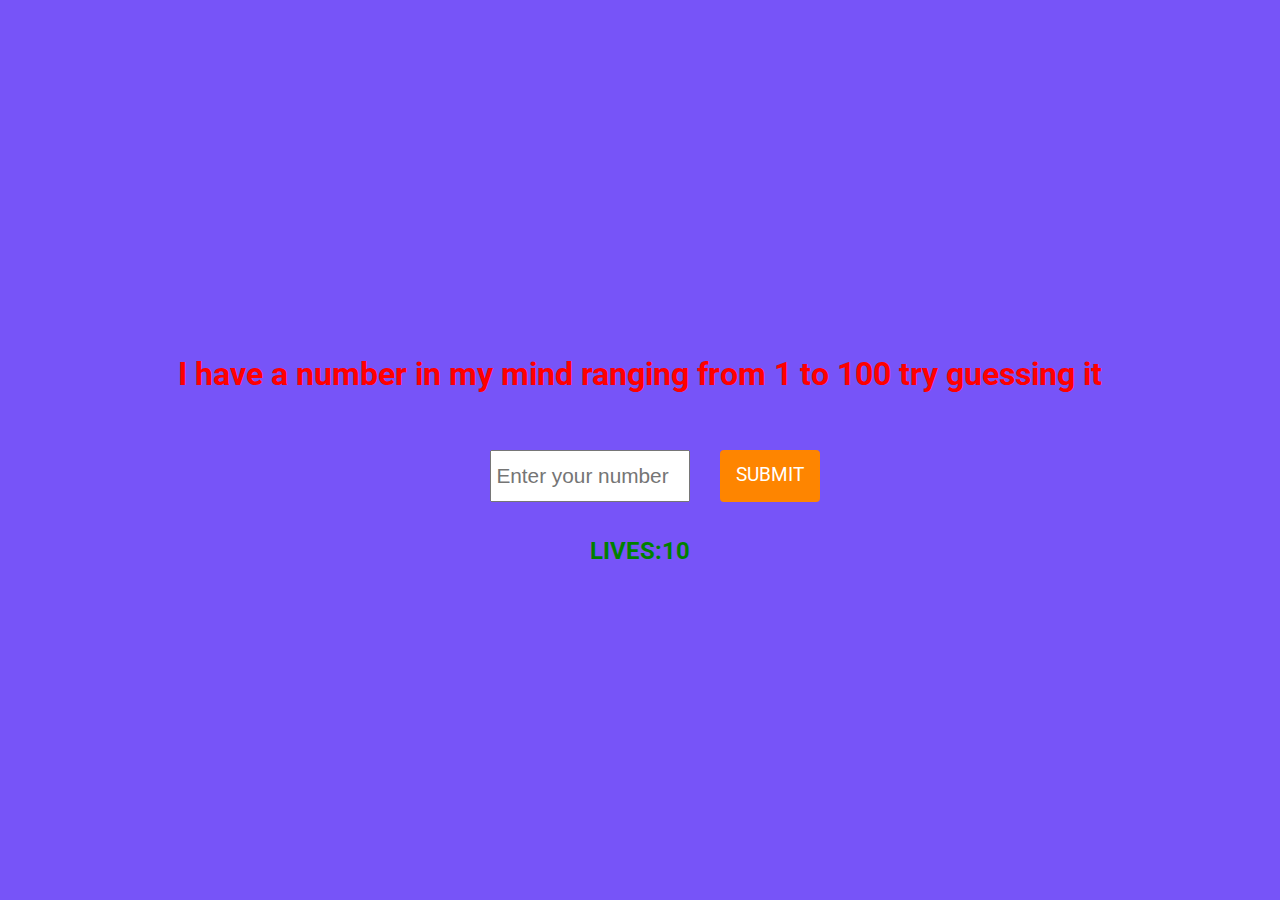
==== game.html @ 63c02656 "Guess Game created" ====
<!DOCTYPE html>
<html lang="en">

<head>
    <meta charset="UTF-8">
    <meta name="viewport" content="width=device-width, initial-scale=1.0">
    <title>Game</title>
    <link rel="stylesheet" href="style.css">
    <script src="./game.js" link="module"></script>
</head>

<body>
    <div class="container">
        <h1>I have a number in my mind ranging from 1 to 100 try guessing it</h1>
        <div id="input-container">
            <input type="number" placeholder="Enter your number" min='1' max='100' name="input" id="number-input">
            <div class="button" id="submit">SUBMIT </div>
        </div>
        <h2 id="lives-text">LIVES:<span id="lives">10</span></h2>
        <div id="message"></div>
    </div>
</body>

</html>
---- style.css ----
@import url('https://fonts.googleapis.com/css2?family=Roboto:wght@300;400;700;900&display=swap');

* {
    margin: 0;
    padding: 0;
    box-sizing: border-box;
}

.container {
    background-image: url("https://beyondinsurance.files.wordpress.com/2012/11/second-guessing.jpg");
    background-color: #7754f8;
    background-size: cover;
    font-family: 'Roboto', sans-serif;
    display: flex;
    flex-direction: column;
    justify-content: center;
    align-items: center;
    width: 100vw;
    height: 100vh;
    line-height: 1.6;
    padding: 0 20px;
}

.logo {
    font-size: 5em;
    color: #fecb00;
    width: 400px;
    text-align: center;
}

.button {
    background-color: #fe8500;
    margin: 30px 0;
    border-radius: 4px;
    padding: 10px 15px;
    min-width: 100px;
    text-align: center;
    font-size: 1.2em;
    color: white;
    cursor: pointer;

}

#input-container {
    display: flex;
    flex-wrap: wrap;
    justify-content: center;
}

h1 {
    color: red;
    text-align: center;
    margin: 20px;
}

input {
    width: 200px;
    margin: 30px;
    height: 2.5em;
    text-align: center;
    font-size: 1.3em;

}

#lives-text {
    color: green;

}

#message {
    font-size: 1.5em;
    background-color: #fecb00;
    padding: 5px 15px;
    border-radius: 2px;
    text-align: center;
    display: none;
}
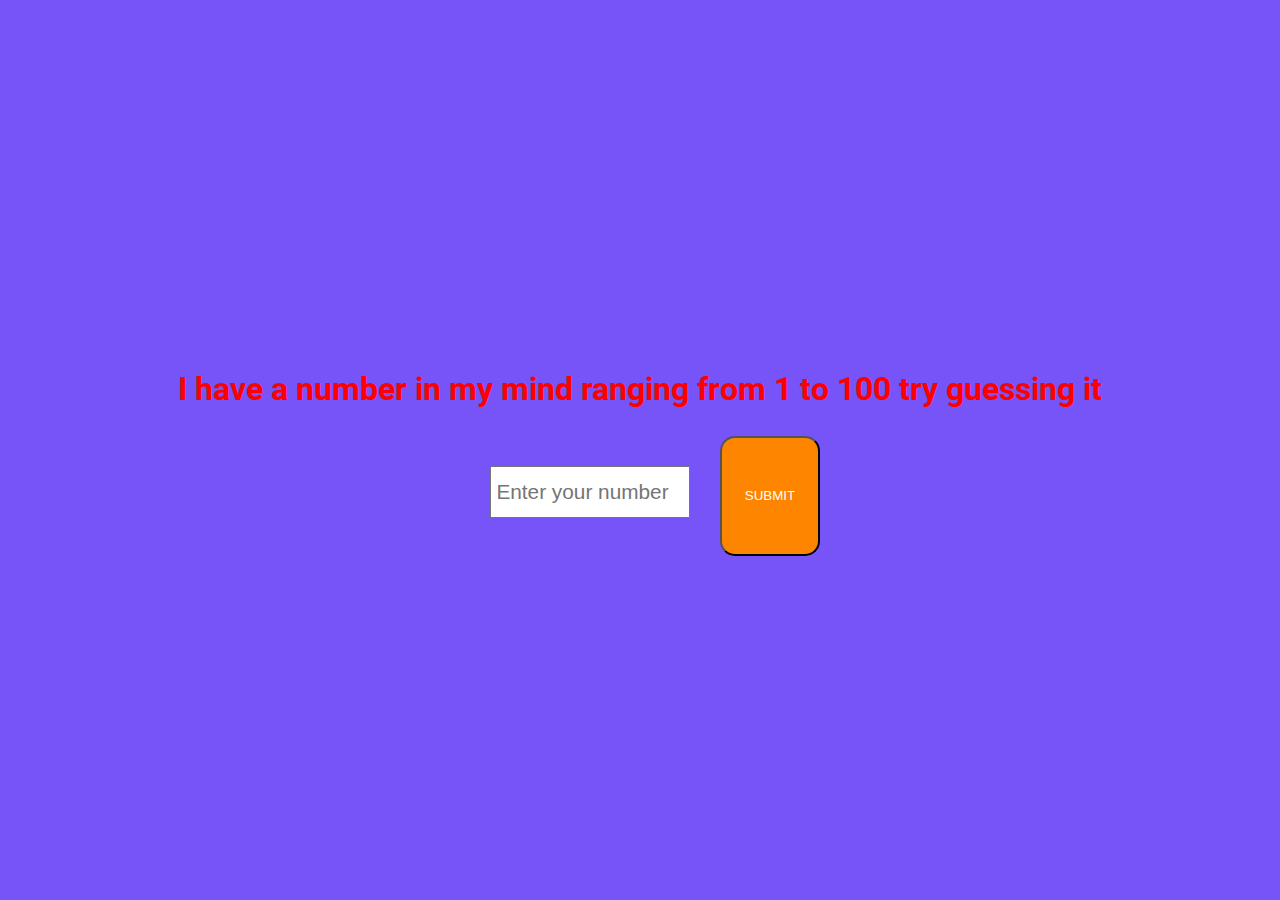
==== commit 897b3a3b: "game.js updated" ====
--- a/game.html
+++ b/game.html
@@ -14,9 +14,8 @@
         <h1>I have a number in my mind ranging from 1 to 100 try guessing it</h1>
         <div id="input-container">
             <input type="number" placeholder="Enter your number" min='1' max='100' name="input" id="number-input">
-            <div class="button" id="submit">SUBMIT </div>
+            <button type="button" onclick="root()" id="submit">SUBMIT</button>
         </div>
-        <h2 id="lives-text">LIVES:<span id="lives">10</span></h2>
         <div id="message"></div>
     </div>
 </body>
--- a/style.css
+++ b/style.css
@@ -4,6 +4,20 @@
     margin: 0;
     padding: 0;
     box-sizing: border-box;
+}
+
+#Start {
+    width: 15%;
+    height: 5%;
+    text-decoration: none;
+    background-color: #fe8500;
+    border-radius: 10px;
+}
+
+a {
+    text-decoration: none;
+    color: white;
+
 }
 
 .container {
@@ -74,4 +88,25 @@
     border-radius: 2px;
     text-align: center;
     display: none;
+}
+
+#submit {
+    background-color: #fe8500;
+    color: white;
+    width: 100px;
+    height: 120px;
+    border-radius: 15px;
+}
+
+.container img {
+    margin-top: 100px;
+    border-radius: 700px;
+    margin-bottom: 30px;
+}
+
+.playagain {
+    background-color: #fe8500;
+    color: white;
+    padding: 20px;
+    border-radius: 30px;
 }